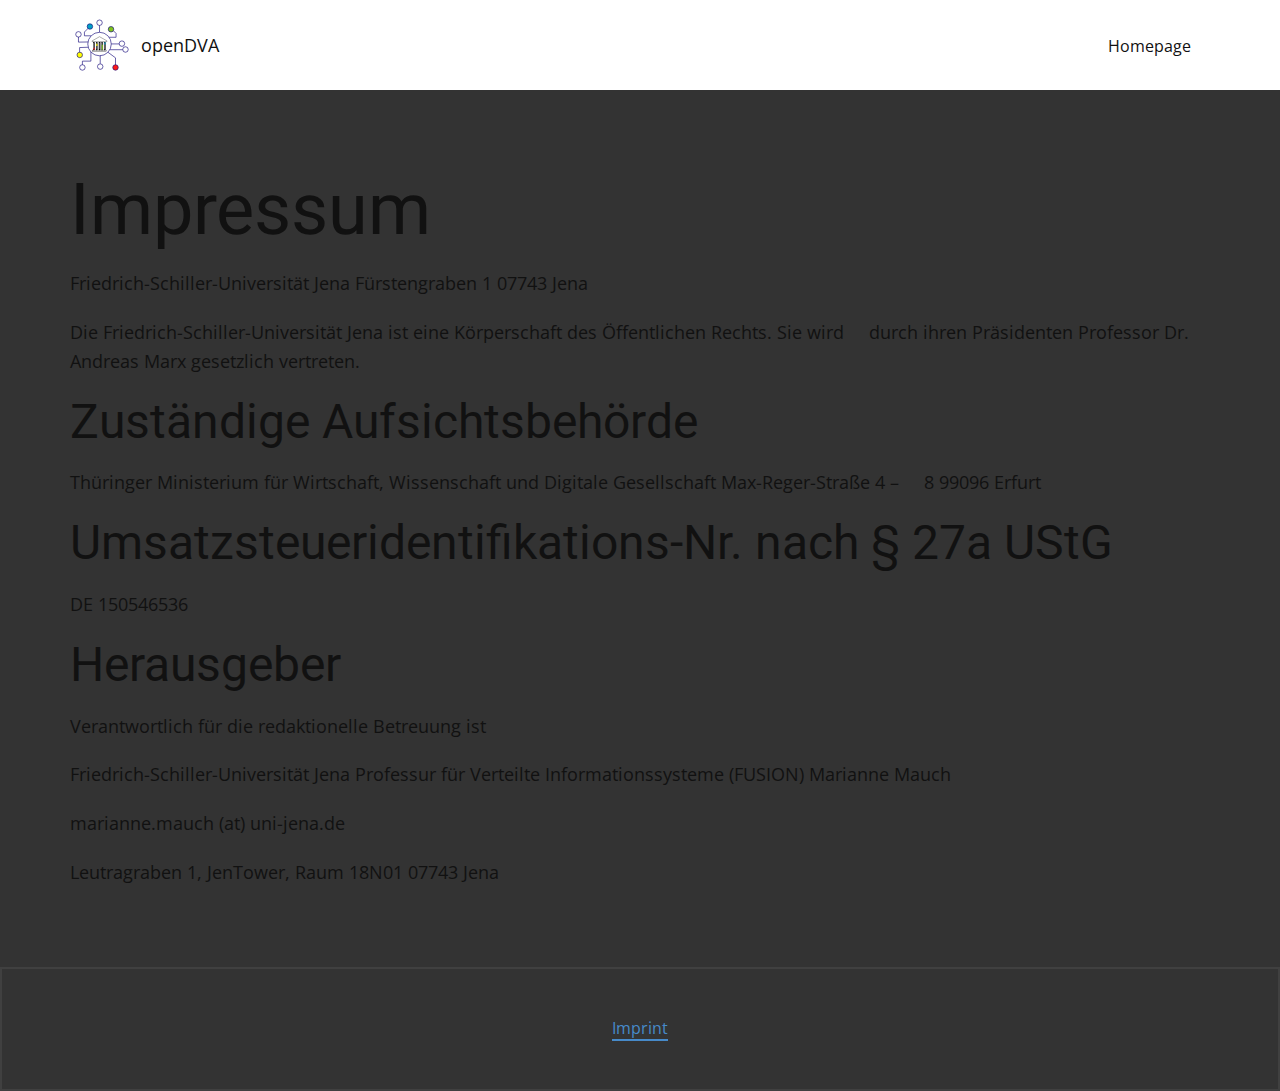
==== Imprint.html @ ddc14fd8 "add raw website" ====
<!DOCTYPE html>
<html style="font-size: 16px;" lang="de"><head>
    <meta name="viewport" content="width=device-width, initial-scale=1.0">
    <meta charset="utf-8">
    <meta name="keywords" content="Impressum, Zuständige Aufsichtsbehörde, Umsatzsteueridentifikations-Nr. nach § 27a UStG, Herausgeber">
    <meta name="description" content="">
    <title>Imprint</title>
    <link rel="stylesheet" href="nicepage.css" media="screen">
<link rel="stylesheet" href="Imprint.css" media="screen">
    <script class="u-script" type="text/javascript" src="jquery.js" defer=""></script>
    <script class="u-script" type="text/javascript" src="nicepage.js" defer=""></script>
    <meta name="generator" content="Nicepage 7.2.3, nicepage.com">
    
    
    
    <link id="u-theme-google-font" rel="stylesheet" href="https://fonts.googleapis.com/css?family=Roboto:100,100i,300,300i,400,400i,500,500i,700,700i,900,900i|Open+Sans:300,300i,400,400i,500,500i,600,600i,700,700i,800,800i">
    <script type="application/ld+json">{
		"@context": "http://schema.org",
		"@type": "Organization",
		"name": "",
		"logo": "images/opendva_logo.svg"
}</script>
    <meta name="theme-color" content="#478ac9">
    <meta property="og:title" content="Imprint">
    <meta property="og:type" content="website">
  <meta data-intl-tel-input-cdn-path="intlTelInput/"></head>
  <body data-path-to-root="./" data-include-products="false" class="u-body u-xl-mode" data-lang="de"><header class="u-clearfix u-header u-header" id="sec-8ddd"><div class="u-clearfix u-sheet u-valign-middle u-sheet-1">
        <div class="u-clearfix u-container-align-left u-group-elements u-group-elements-1">
          <a href="#" class="u-image u-logo u-image-1" data-image-width="300" data-image-height="300">
            <img src="images/opendva_logo.svg" class="u-logo-image u-logo-image-1">
          </a>
          <p class="u-align-left u-text u-text-default u-text-1">openDVA</p>
        </div>
        <nav class="u-menu u-menu-one-level u-offcanvas u-menu-1">
          <div class="menu-collapse" style="font-size: 1rem; letter-spacing: 0px;">
            <a class="u-button-style u-custom-left-right-menu-spacing u-custom-padding-bottom u-custom-top-bottom-menu-spacing u-hamburger-link u-nav-link u-text-active-palette-1-base u-text-hover-palette-2-base" href="#">
              <svg class="u-svg-link" viewBox="0 0 24 24"><use xlink:href="#menu-hamburger"></use></svg>
              <svg class="u-svg-content" version="1.1" id="menu-hamburger" viewBox="0 0 16 16" x="0px" y="0px" xmlns:xlink="http://www.w3.org/1999/xlink" xmlns="http://www.w3.org/2000/svg"><g><rect y="1" width="16" height="2"></rect><rect y="7" width="16" height="2"></rect><rect y="13" width="16" height="2"></rect>
</g></svg>
            </a>
          </div>
          <div class="u-custom-menu u-nav-container">
            <ul class="u-nav u-unstyled u-nav-1"><li class="u-nav-item"><a class="u-button-style u-nav-link u-text-active-palette-1-base u-text-hover-palette-2-base" href="https://opendva.eu" style="padding: 10px 20px;">Homepage</a>
</li></ul>
          </div>
          <div class="u-custom-menu u-nav-container-collapse">
            <div class="u-black u-container-style u-inner-container-layout u-opacity u-opacity-95 u-sidenav">
              <div class="u-inner-container-layout u-sidenav-overflow">
                <div class="u-menu-close"></div>
                <ul class="u-align-center u-nav u-popupmenu-items u-unstyled u-nav-2"><li class="u-nav-item"><a class="u-button-style u-nav-link" href="https://opendva.eu">Homepage</a>
</li></ul>
              </div>
            </div>
            <div class="u-black u-menu-overlay u-opacity u-opacity-70"></div>
          </div>
        </nav>
      </div></header>
    <section class="u-align-left u-clearfix u-container-align-left u-section-1" id="sec-1aff">
      <div class="u-clearfix u-sheet u-valign-middle u-sheet-1">
        <div class="fr-view u-clearfix u-rich-text u-text u-text-1">
          <h1 id="isPasted">Impressum</h1>
          <p>Friedrich-Schiller-Universität Jena Fürstengraben 1 07743 Jena</p>
          <p>Die Friedrich-Schiller-Universität Jena ist eine Körperschaft des Öffentlichen Rechts. Sie wird &nbsp; &nbsp; durch ihren Präsidenten Professor Dr. Andreas Marx gesetzlich vertreten.</p>
          <h2>Zuständige Aufsichtsbehörde</h2>
          <p>Thüringer Ministerium für Wirtschaft, Wissenschaft und Digitale Gesellschaft Max-Reger-Straße 4 – &nbsp; &nbsp; 8 99096 Erfurt</p>
          <h2>Umsatzsteueridentifikations-Nr. nach § 27a UStG</h2>
          <p>DE 150546536</p>
          <h2>Herausgeber</h2>
          <p>Verantwortlich für die redaktionelle Betreuung ist</p>
          <p>Friedrich-Schiller-Universität Jena Professur für Verteilte Informationssysteme (FUSION) Marianne Mauch</p>
          <p>marianne.mauch (at) uni-jena.de</p>
          <p>Leutragraben 1, JenTower, Raum 18N01 07743 Jena</p>
        </div>
      </div>
    </section>
    
    
    
    <footer class="u-align-center u-border-2 u-border-grey-75 u-clearfix u-container-align-center u-footer u-grey-80 u-footer" id="sec-95d4"><div class="u-clearfix u-sheet u-sheet-1">
        <a href="Imprint.html" data-page-id="658000741" class="u-active-none u-align-center u-border-2 u-border-no-left u-border-no-right u-border-no-top u-border-palette-1-base u-btn u-btn-rectangle u-button-style u-hover-none u-none u-btn-1">Imprint</a>
      </div></footer>
  
</body></html>
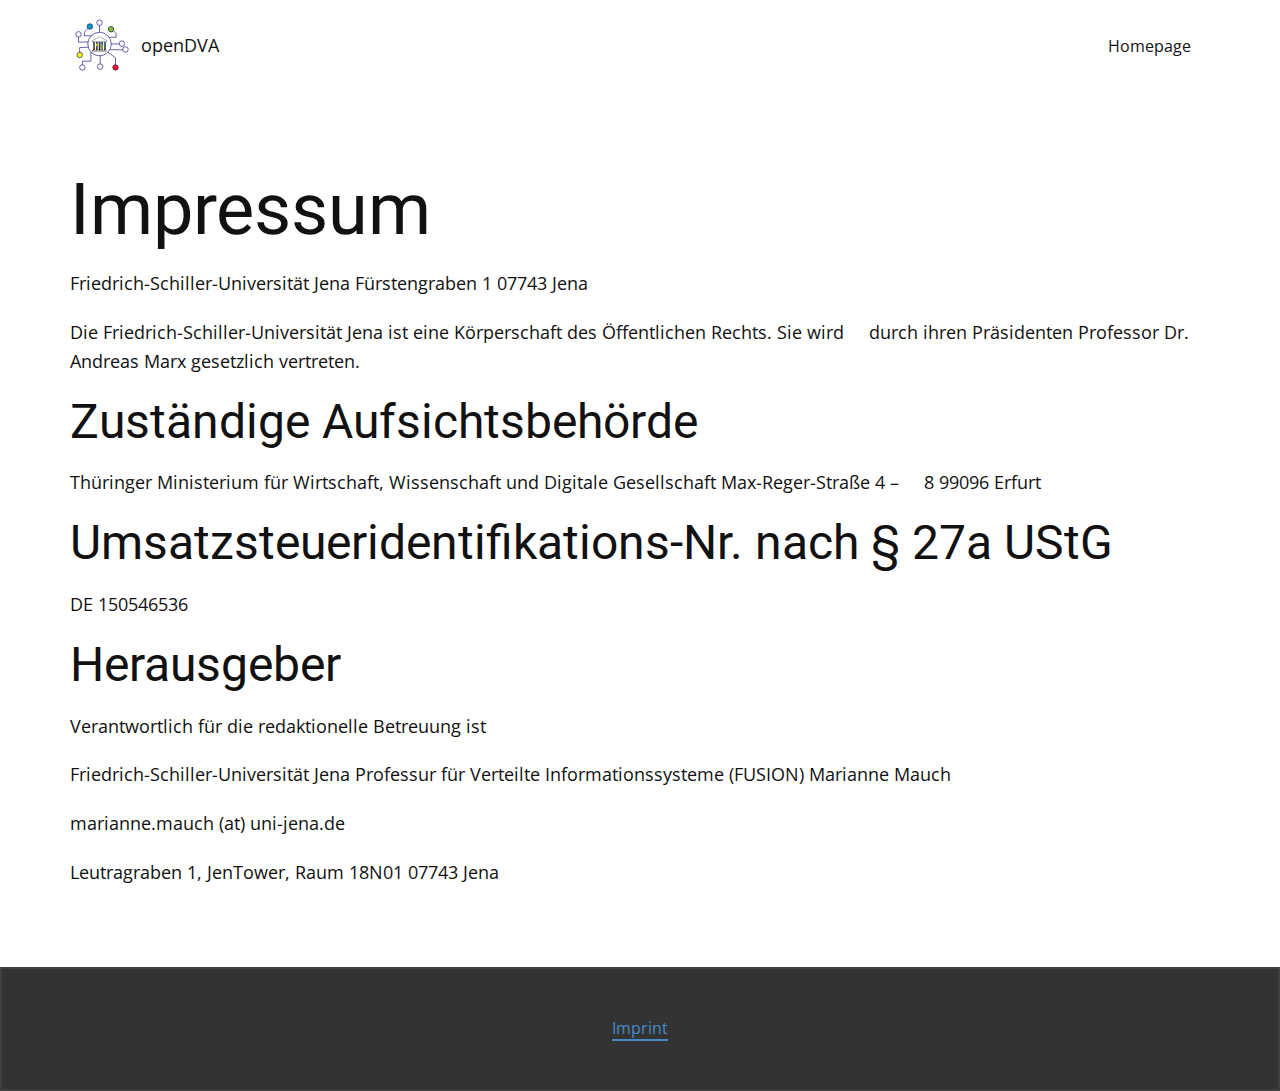
==== commit 9f6a3dff: "fix imprint background color" ====
--- a/Imprint.html
+++ b/Imprint.html
@@ -55,7 +55,7 @@
           </div>
         </nav>
       </div></header>
-    <section class="u-align-left u-clearfix u-container-align-left u-section-1" id="sec-1aff">
+    <section class="u-align-left u-clearfix u-container-align-left u-section-1" id="sec-1aff" style="background-color: white;">
       <div class="u-clearfix u-sheet u-valign-middle u-sheet-1">
         <div class="fr-view u-clearfix u-rich-text u-text u-text-1">
           <h1 id="isPasted">Impressum</h1>
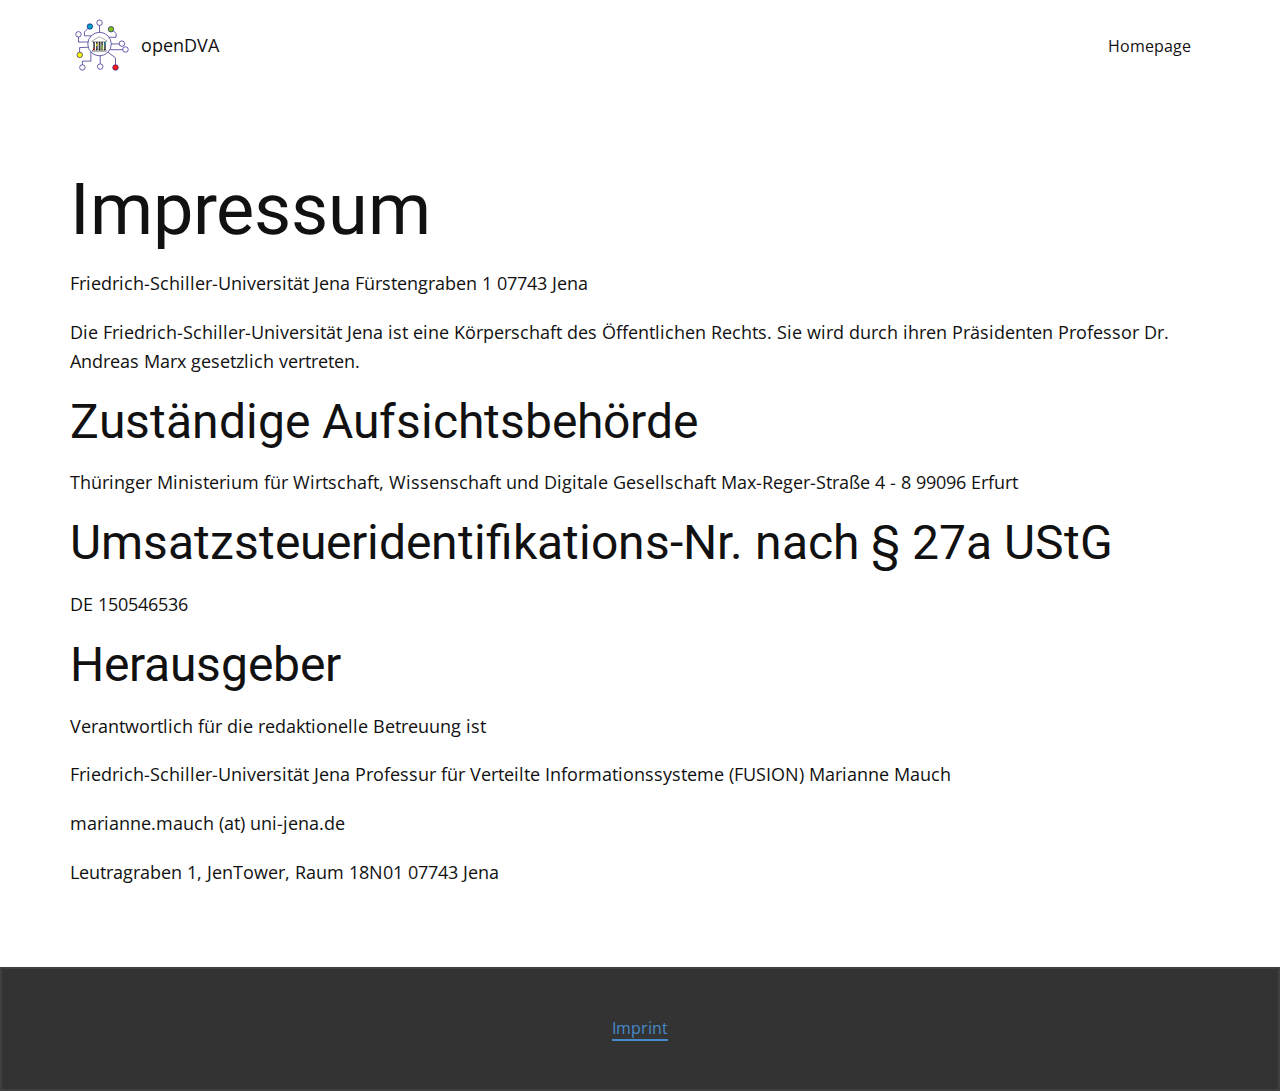
==== commit 1aa71852: "fix spacing in imprint" ====
--- a/Imprint.html
+++ b/Imprint.html
@@ -60,9 +60,9 @@
         <div class="fr-view u-clearfix u-rich-text u-text u-text-1">
           <h1 id="isPasted">Impressum</h1>
           <p>Friedrich-Schiller-Universität Jena Fürstengraben 1 07743 Jena</p>
-          <p>Die Friedrich-Schiller-Universität Jena ist eine Körperschaft des Öffentlichen Rechts. Sie wird &nbsp; &nbsp; durch ihren Präsidenten Professor Dr. Andreas Marx gesetzlich vertreten.</p>
+          <p>Die Friedrich-Schiller-Universität Jena ist eine Körperschaft des Öffentlichen Rechts. Sie wird durch ihren Präsidenten Professor Dr. Andreas Marx gesetzlich vertreten.</p>
           <h2>Zuständige Aufsichtsbehörde</h2>
-          <p>Thüringer Ministerium für Wirtschaft, Wissenschaft und Digitale Gesellschaft Max-Reger-Straße 4 – &nbsp; &nbsp; 8 99096 Erfurt</p>
+          <p>Thüringer Ministerium für Wirtschaft, Wissenschaft und Digitale Gesellschaft Max-Reger-Straße 4 - 8 99096 Erfurt</p>
           <h2>Umsatzsteueridentifikations-Nr. nach § 27a UStG</h2>
           <p>DE 150546536</p>
           <h2>Herausgeber</h2>
